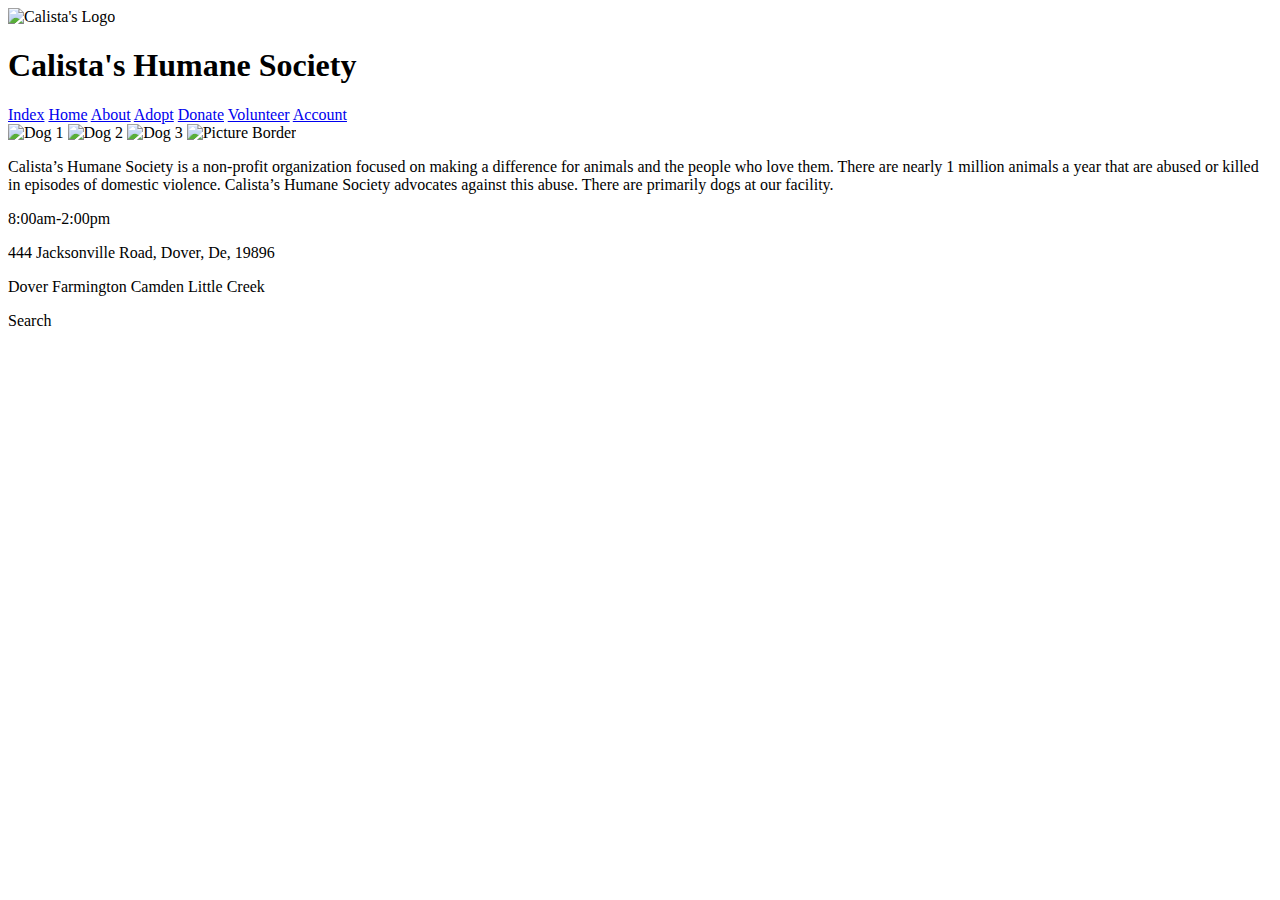
==== index.html @ 09af6541 "The Code" ====
<!DOCTYPE html>
<html lang="en">
<head>
    <meta charset="UTF-8">
    <meta http-equiv="X-UA-Compatible" content="IE=edge">
    <meta name="viewport" content="width=device-width, initial-scale=1.0">
    <title>Calista's Humane Society</title>
    <link rel="stylesheet" href="styles.css">
</head>
    <header>
        <img src="images/Untitled design.svg" alt="Calista's Logo">
        <h1>Calista's Humane Society</h1>
        <nav>
            <a href="index.html" class="index">Index</a>
            <a href="home.html" class="home">Home</a>
            <a href="about.html" class="about">About</a>
            <a href="adopt.html" class="adopt">Adopt</a>
            <a href="donate.html" class="donate">Donate</a>
            <a href="volunteer.html" class="volunteer">Volunteer</a>
            <a href="account.html" class="account">Account</a>
        </nav>
    </header>
    <section class="home">
        <img src="images/Untitled design (1).svg" alt="Dog 1">
        <img src="images/Untitled design (2).svg" alt="Dog 2">
        <img src="images/Untitled design (3).svg" alt="Dog 3">
        <img src="images/Untitled (250 × 250 px).svg" alt="Picture Border">
        <p>Calista’s Humane Society is a non-profit organization focused on making a difference for animals and the people who love them. There are nearly 1 million animals a year that are abused or killed in episodes of domestic violence. Calista’s Humane Society advocates against this abuse. There are primarily dogs at our facility.</p>
        <p>8:00am-2:00pm</p>
        <p>444 Jacksonville Road,  Dover, De, 19896</p>
        <p>Dover Farmington Camden Little Creek</p>
        <p>Search</p>
    </section>
</html>
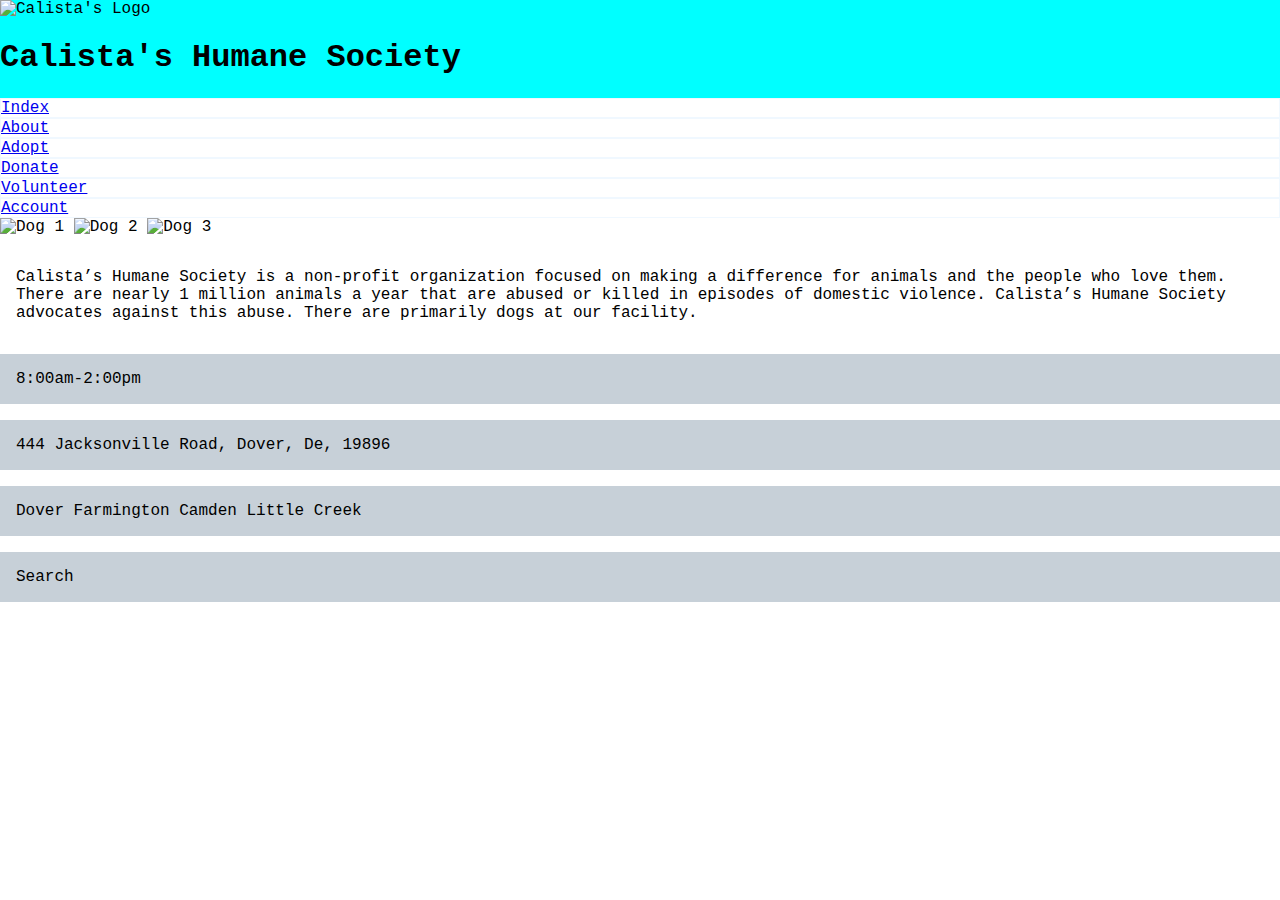
==== commit 14bd5756: "The Code" ====
--- a/index.html
+++ b/index.html
@@ -12,7 +12,6 @@
         <h1>Calista's Humane Society</h1>
         <nav>
             <a href="index.html" class="index">Index</a>
-            <a href="home.html" class="home">Home</a>
             <a href="about.html" class="about">About</a>
             <a href="adopt.html" class="adopt">Adopt</a>
             <a href="donate.html" class="donate">Donate</a>
@@ -24,11 +23,10 @@
         <img src="images/Untitled design (1).svg" alt="Dog 1">
         <img src="images/Untitled design (2).svg" alt="Dog 2">
         <img src="images/Untitled design (3).svg" alt="Dog 3">
-        <img src="images/Untitled (250 × 250 px).svg" alt="Picture Border">
-        <p>Calista’s Humane Society is a non-profit organization focused on making a difference for animals and the people who love them. There are nearly 1 million animals a year that are abused or killed in episodes of domestic violence. Calista’s Humane Society advocates against this abuse. There are primarily dogs at our facility.</p>
-        <p>8:00am-2:00pm</p>
-        <p>444 Jacksonville Road,  Dover, De, 19896</p>
-        <p>Dover Farmington Camden Little Creek</p>
-        <p>Search</p>
+        <p class="fancy">Calista’s Humane Society is a non-profit organization focused on making a difference for animals and the people who love them. There are nearly 1 million animals a year that are abused or killed in episodes of domestic violence. Calista’s Humane Society advocates against this abuse. There are primarily dogs at our facility.</p>
+        <p class="grey">8:00am-2:00pm</p>
+        <p class="grey">444 Jacksonville Road,  Dover, De, 19896</p>
+        <p class="grey">Dover Farmington Camden Little Creek</p>
+        <p class="grey">Search</p>
     </section>
 </html>--- a/styles.css
+++ b/styles.css
@@ -0,0 +1,66 @@
+body{
+    margin: 0;
+    font-family:'Courier New', Courier, monospace;
+}
+header{
+    background-color: aqua;
+}
+nav{
+    background-color: white;
+}
+p{
+    padding: 1rem;
+}
+h2{
+    padding: 1rem;
+}
+.grey{
+    background-color: #c7d0d8;
+}
+.fancy::before, .fancy::after{
+    position: absolute;
+    content: url(images/Border.svg);
+    transform: scale(1);
+    width: 2rem;
+    height: 2rem;
+}
+.fancy::before{
+    top: -1rem;
+    left: 0.5rem;
+}
+.fancy::after{
+    transform: rotate(180deg);
+    bottom: -0.5rem;
+    right: 0.5rem;
+}
+.fancy{
+    position: relative;
+}
+nav>a{
+    display: block;
+    background-color: white;
+    border:1px solid aliceblue ;
+
+}
+nav>a:hover{
+    background-color:aliceblue;
+}
+.border::before, .border::after{
+    position: absolute;
+    content: url(images/Border.svg);
+    transform: scale(1);
+    width: 2rem;
+    height: 2rem;
+}
+.border::before{
+    top: -1rem;
+    left: 0.5rem;
+}
+.border::after{
+    transform: rotate(180deg);
+    bottom: -0.5rem;
+    right: 0.5rem;
+}
+.border{
+    position: relative;
+}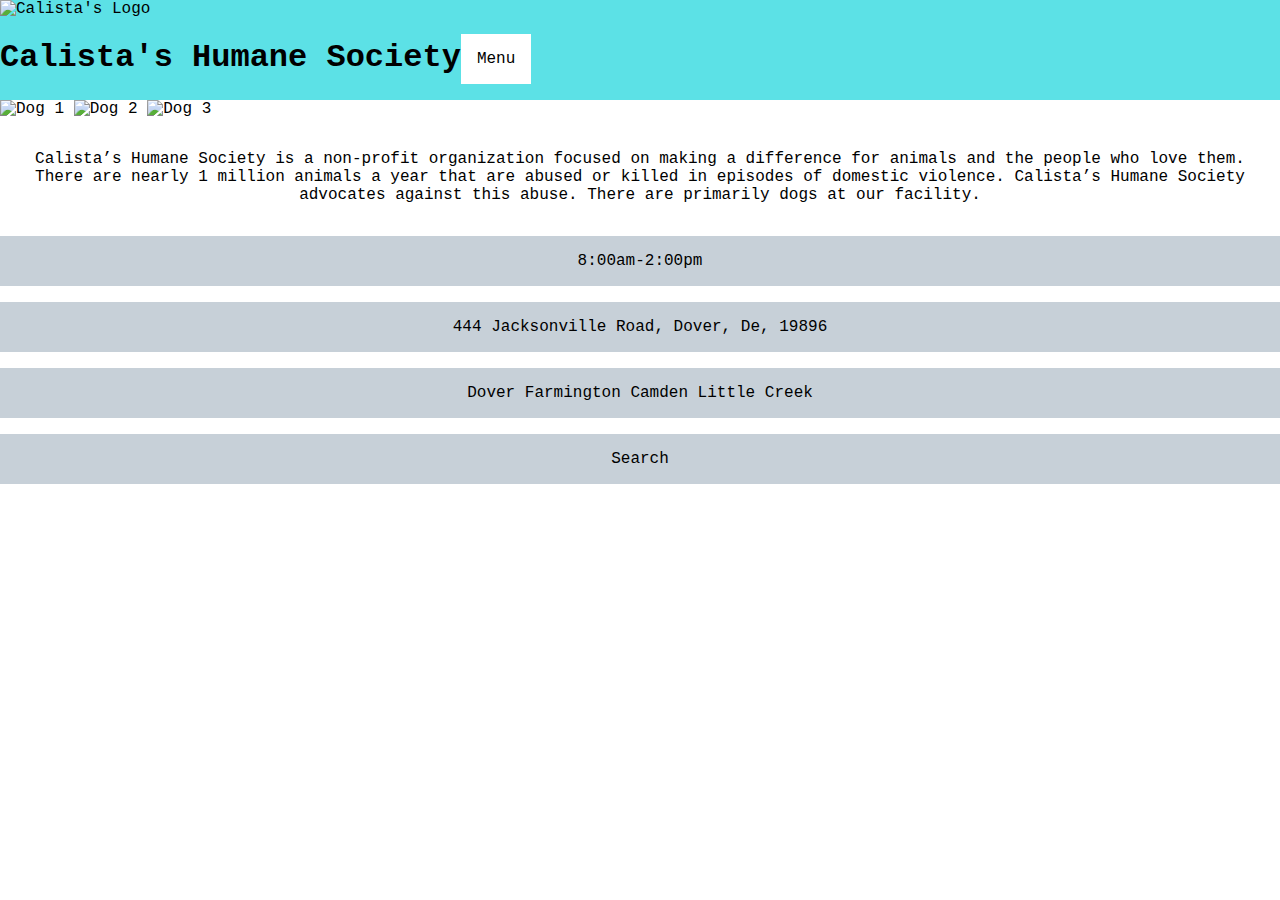
==== commit e0e581f3: "The Code" ====
--- a/index.html
+++ b/index.html
@@ -1,6 +1,7 @@
 <!DOCTYPE html>
 <html lang="en">
 <head>
+    <script src="scripts.js"></script>
     <meta charset="UTF-8">
     <meta http-equiv="X-UA-Compatible" content="IE=edge">
     <meta name="viewport" content="width=device-width, initial-scale=1.0">
@@ -8,16 +9,17 @@
     <link rel="stylesheet" href="styles.css">
 </head>
     <header>
-        <img src="images/Untitled design.svg" alt="Calista's Logo">
+       <img src="images/Untitled design.svg" alt="Calista's Logo">
         <h1>Calista's Humane Society</h1>
-        <nav>
+        <p onclick="toggleNav()" >Menu</p>
+            <nav class="toggle-nav">
             <a href="index.html" class="index">Index</a>
             <a href="about.html" class="about">About</a>
             <a href="adopt.html" class="adopt">Adopt</a>
             <a href="donate.html" class="donate">Donate</a>
             <a href="volunteer.html" class="volunteer">Volunteer</a>
             <a href="account.html" class="account">Account</a>
-        </nav>
+            </nav>
     </header>
     <section class="home">
         <img src="images/Untitled design (1).svg" alt="Dog 1">
--- a/styles.css
+++ b/styles.css
@@ -3,19 +3,38 @@
     font-family:'Courier New', Courier, monospace;
 }
 header{
-    background-color: aqua;
+    background-color: #5ce1e6;
+    display: flex;
+    position: relative;
+    flex-wrap: wrap;
+}
+header>img{
+    flex-basis: 100%;
+}
+header>p{
+    padding: 1rem;
+    background-color: white;
 }
 nav{
     background-color: white;
+    position: absolute;
+    bottom:-7rem;
+    right:-0.5rem;
+    display: none;
+}
+nav.show{
+    display: block;
 }
 p{
     padding: 1rem;
+    text-align: center;
 }
 h2{
     padding: 1rem;
 }
 .grey{
     background-color: #c7d0d8;
+    text-align: center;
 }
 .fancy::before, .fancy::after{
     position: absolute;
@@ -39,8 +58,8 @@
 nav>a{
     display: block;
     background-color: white;
-    border:1px solid aliceblue ;
-
+    border:1px solid aliceblue;
+    padding: 1rem;
 }
 nav>a:hover{
     background-color:aliceblue;
@@ -63,4 +82,14 @@
 }
 .border{
     position: relative;
+}
+.sidebyside{
+   width: 48%;
+}
+.pup{
+ display: block;
+ margin: auto;
+}
+img{
+    max-width: 100%;
 }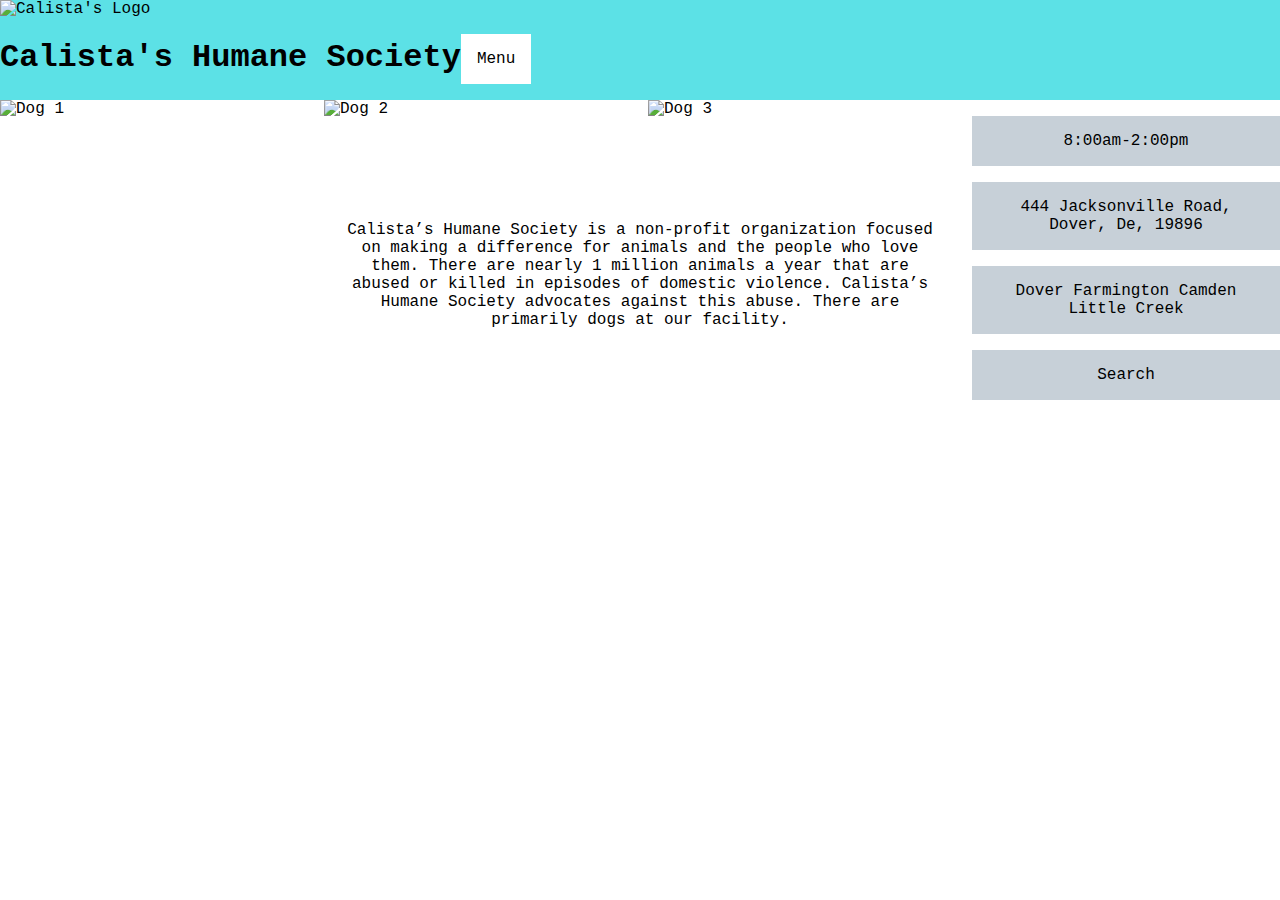
==== commit 8c00b0ae: "The Code" ====
--- a/index.html
+++ b/index.html
@@ -23,12 +23,14 @@
     </header>
     <section class="home">
         <img src="images/Untitled design (1).svg" alt="Dog 1">
-        <img src="images/Untitled design (2).svg" alt="Dog 2">
-        <img src="images/Untitled design (3).svg" alt="Dog 3">
-        <p class="fancy">Calista’s Humane Society is a non-profit organization focused on making a difference for animals and the people who love them. There are nearly 1 million animals a year that are abused or killed in episodes of domestic violence. Calista’s Humane Society advocates against this abuse. There are primarily dogs at our facility.</p>
+        <img class="sidebyside" src="images/Untitled design (2).svg" alt="Dog 2">
+        <img class="sidebyside" src="images/Untitled design (3).svg" alt="Dog 3">
+        <p class="fancy homeabout">Calista’s Humane Society is a non-profit organization focused on making a difference for animals and the people who love them. There are nearly 1 million animals a year that are abused or killed in episodes of domestic violence. Calista’s Humane Society advocates against this abuse. There are primarily dogs at our facility.</p>
+    <div class="homecontact">
         <p class="grey">8:00am-2:00pm</p>
         <p class="grey">444 Jacksonville Road,  Dover, De, 19896</p>
         <p class="grey">Dover Farmington Camden Little Creek</p>
         <p class="grey">Search</p>
+    </div>
     </section>
 </html>--- a/styles.css
+++ b/styles.css
@@ -92,4 +92,65 @@
 }
 img{
     max-width: 100%;
+}
+@media (min-width:700px){
+    section{
+        display: grid; 
+        grid-template-columns: 1fr 1fr 1fr 1fr;
+        gap: 1rem;
+    }
+    .homeabout{
+        grid-area: 2/2/3/4;
+    }
+    .sidebyside{
+        width: 100%;
+    }
+    .homecontact{
+        grid-area: 1/4/3/5;
+    }
+    .aboutpage{
+        grid-area: 1/3/2/4 ;
+    }
+    .goals{
+        grid-area: 1/4/4/5;
+    }
+    .description{
+        grid-area: 1/1/2/3;
+    }
+    .blue{
+        grid-area: 1/3/4/5;
+    }
+    .paw{
+        grid-area: 1/1/2/1 ;
+    }
+    .bone{
+        grid-area: 2/1/3/2;
+    }
+    .donation{
+        grid-area: 1/1/3/2;
+    }
+    .puppy{
+        grid-area: 1/3/3/4;
+    }
+    .runningdog{
+        grid-area:1/2/3/3;
+    }
+    .volunteering{
+        grid-area: 1/1/3/2;
+    }
+    .eventplanning{
+        grid-area: 1/4/3/5;
+    }
+    .handandheart{
+        grid-area: 1/2/3/4;
+    }
+    .accountsettings{
+        grid-area: 1/4/3/5;
+    }
+    .sidebar{
+        grid-area: 1/3/3/4;
+    }
+    .owner{
+        grid-area: 1/1/3/3;
+    }
 }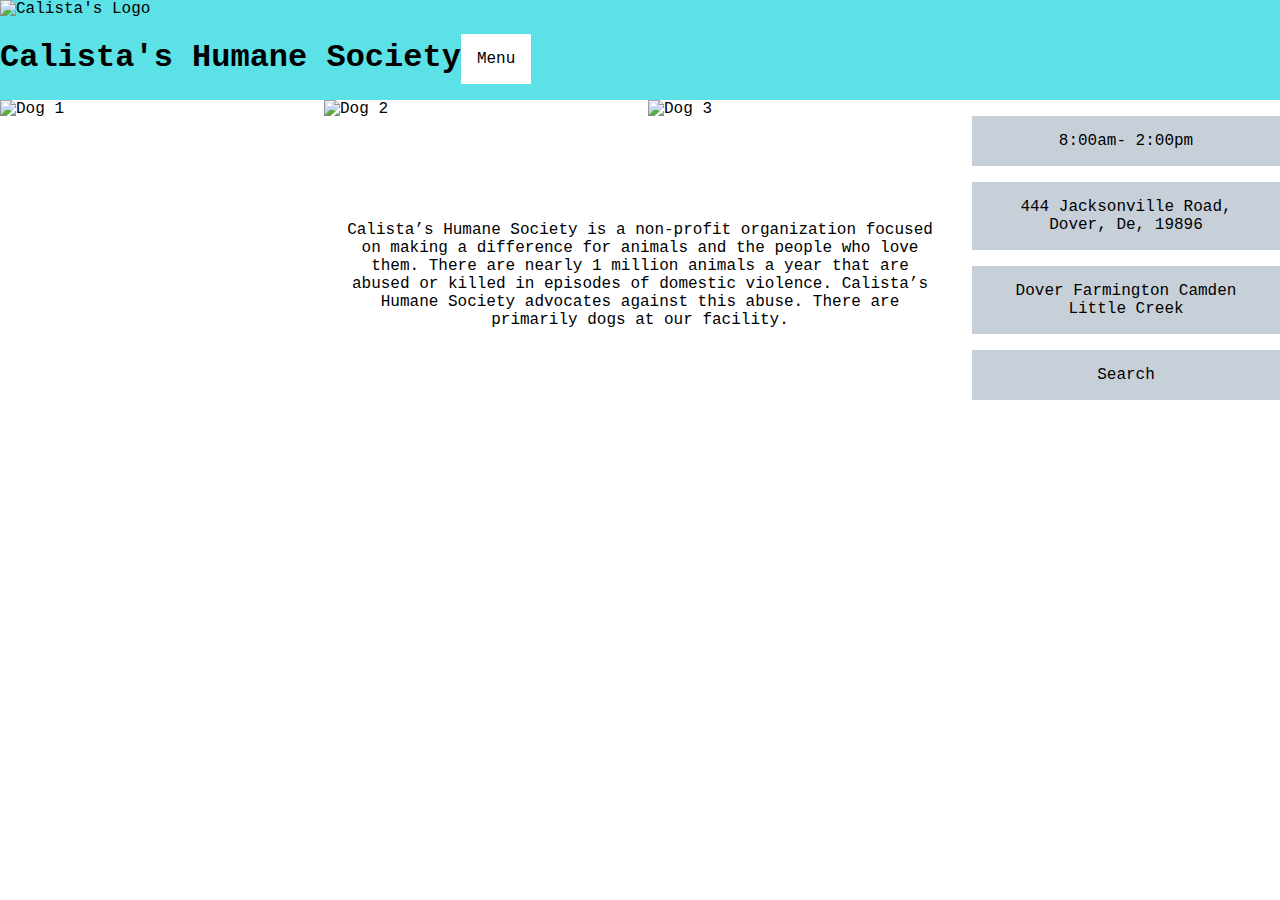
==== commit 7545652f: "The Code" ====
--- a/index.html
+++ b/index.html
@@ -9,7 +9,7 @@
     <link rel="stylesheet" href="styles.css">
 </head>
     <header>
-       <img src="images/Untitled design.svg" alt="Calista's Logo">
+       <img src="images/Untitleddesign.svg" alt="Calista's Logo">
         <h1>Calista's Humane Society</h1>
         <p onclick="toggleNav()" >Menu</p>
             <nav class="toggle-nav">
@@ -22,12 +22,12 @@
             </nav>
     </header>
     <section class="home">
-        <img src="images/Untitled design (1).svg" alt="Dog 1">
-        <img class="sidebyside" src="images/Untitled design (2).svg" alt="Dog 2">
-        <img class="sidebyside" src="images/Untitled design (3).svg" alt="Dog 3">
+        <img src="images/Untitleddesign(1).svg" alt="Dog 1">
+        <img class="sidebyside" src="images/Untitleddesign(2).svg" alt="Dog 2">
+        <img class="sidebyside" src="images/Untitleddesign(3).svg" alt="Dog 3">
         <p class="fancy homeabout">Calista’s Humane Society is a non-profit organization focused on making a difference for animals and the people who love them. There are nearly 1 million animals a year that are abused or killed in episodes of domestic violence. Calista’s Humane Society advocates against this abuse. There are primarily dogs at our facility.</p>
     <div class="homecontact">
-        <p class="grey">8:00am-2:00pm</p>
+        <p class="grey">8:00am- 2:00pm</p>
         <p class="grey">444 Jacksonville Road,  Dover, De, 19896</p>
         <p class="grey">Dover Farmington Camden Little Creek</p>
         <p class="grey">Search</p>
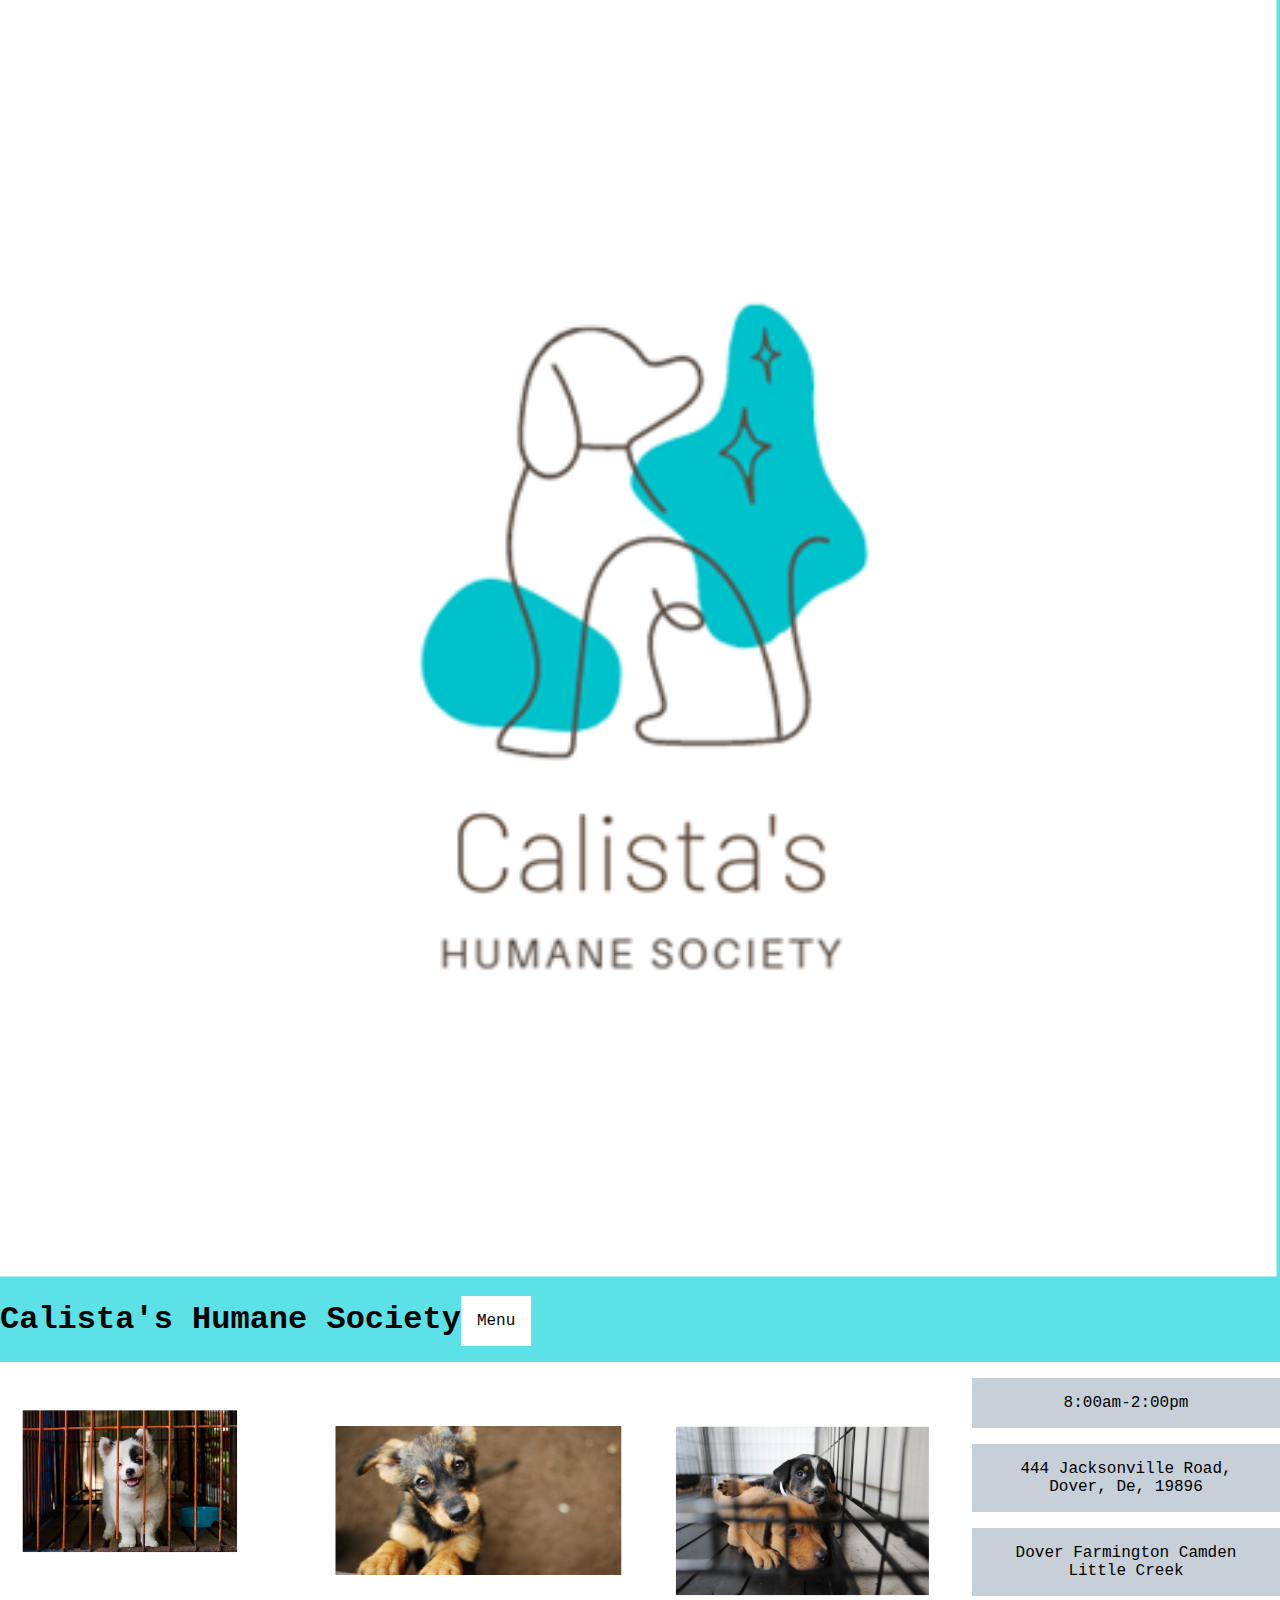
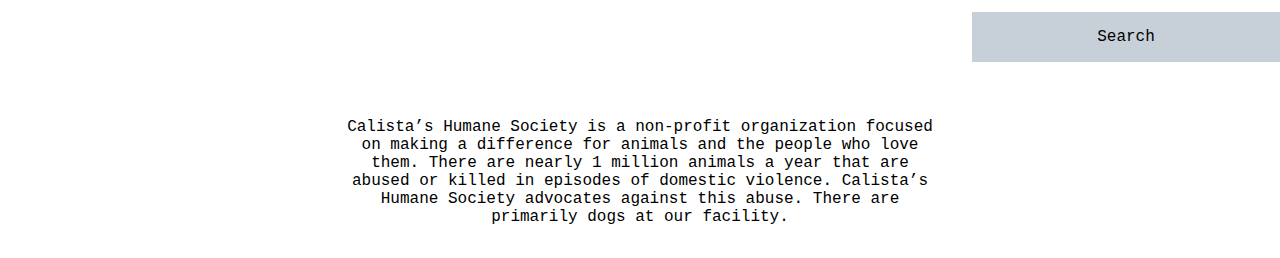
==== commit 29570475: "The Code" ====
--- a/index.html
+++ b/index.html
@@ -9,7 +9,7 @@
     <link rel="stylesheet" href="styles.css">
 </head>
     <header>
-       <img src="images/Untitleddesign.svg" alt="Calista's Logo">
+       <img src="Images/Untitleddesign.svg" alt="Calista's Logo">
         <h1>Calista's Humane Society</h1>
         <p onclick="toggleNav()" >Menu</p>
             <nav class="toggle-nav">
@@ -22,12 +22,12 @@
             </nav>
     </header>
     <section class="home">
-        <img src="images/Untitleddesign(1).svg" alt="Dog 1">
-        <img class="sidebyside" src="images/Untitleddesign(2).svg" alt="Dog 2">
-        <img class="sidebyside" src="images/Untitleddesign(3).svg" alt="Dog 3">
+        <img src="Images/Untitleddesign(1).svg" alt="Dog 1">
+        <img class="sidebyside" src="Images/Untitleddesign(2).svg" alt="Dog 2">
+        <img class="sidebyside" src="Images/Untitleddesign(3).svg" alt="Dog 3">
         <p class="fancy homeabout">Calista’s Humane Society is a non-profit organization focused on making a difference for animals and the people who love them. There are nearly 1 million animals a year that are abused or killed in episodes of domestic violence. Calista’s Humane Society advocates against this abuse. There are primarily dogs at our facility.</p>
     <div class="homecontact">
-        <p class="grey">8:00am- 2:00pm</p>
+        <p class="grey">8:00am-2:00pm</p>
         <p class="grey">444 Jacksonville Road,  Dover, De, 19896</p>
         <p class="grey">Dover Farmington Camden Little Creek</p>
         <p class="grey">Search</p>
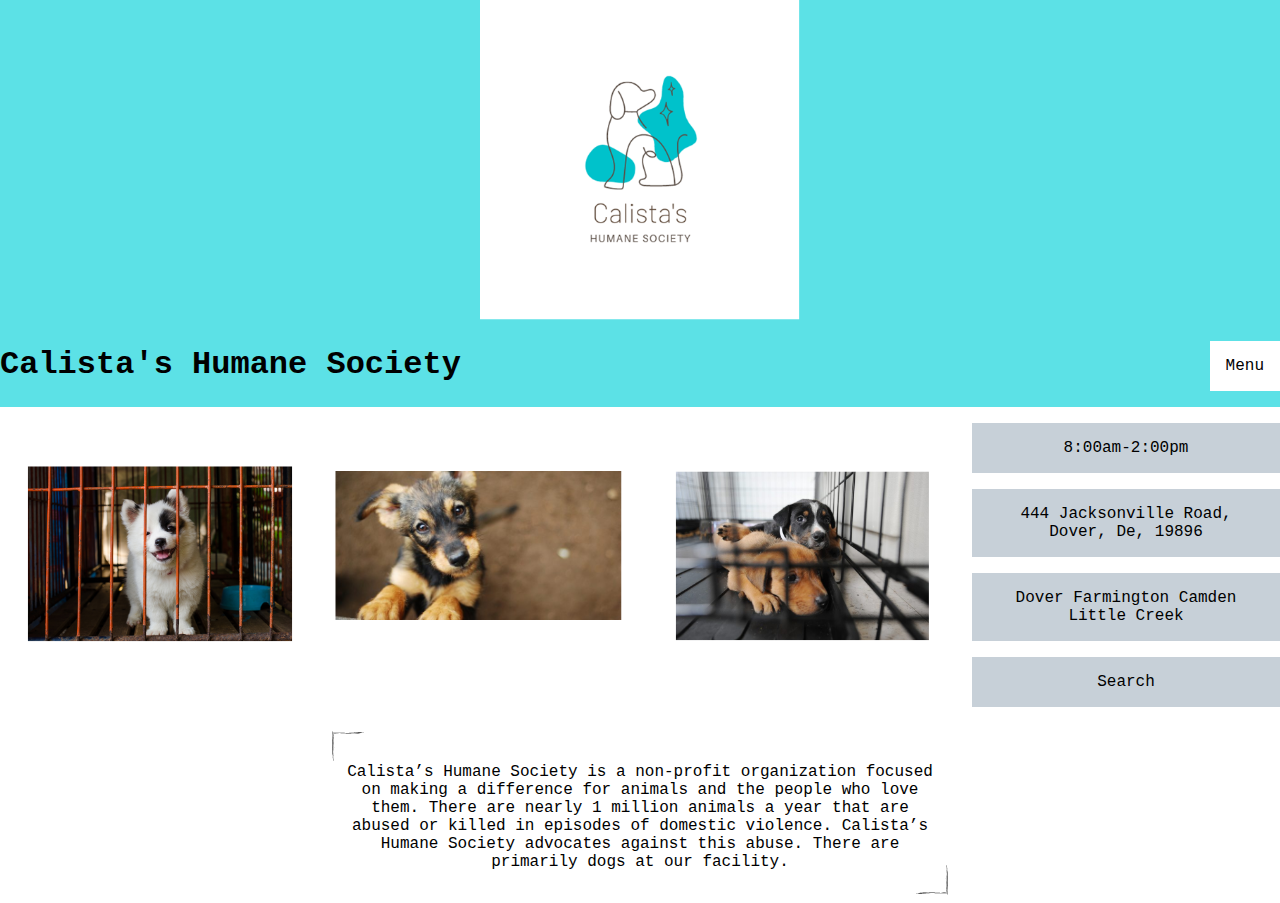
==== commit cf1b8ae1: "The Code" ====
--- a/index.html
+++ b/index.html
@@ -9,7 +9,9 @@
     <link rel="stylesheet" href="styles.css">
 </head>
     <header>
-       <img src="Images/Untitleddesign.svg" alt="Calista's Logo">
+        <div>
+        <img src="Images/Untitleddesign.svg" alt="Calista's Logo">
+        </div>
         <h1>Calista's Humane Society</h1>
         <p onclick="toggleNav()" >Menu</p>
             <nav class="toggle-nav">
--- a/styles.css
+++ b/styles.css
@@ -7,9 +7,14 @@
     display: flex;
     position: relative;
     flex-wrap: wrap;
+    justify-content: space-between;
 }
-header>img{
+header>div{
     flex-basis: 100%;
+    text-align: center;
+}
+header img{
+    max-width: 20rem;
 }
 header>p{
     padding: 1rem;
@@ -38,7 +43,7 @@
 }
 .fancy::before, .fancy::after{
     position: absolute;
-    content: url(images/Border.svg);
+    content: url(Images/Border.svg);
     transform: scale(1);
     width: 2rem;
     height: 2rem;
@@ -66,7 +71,7 @@
 }
 .border::before, .border::after{
     position: absolute;
-    content: url(images/Border.svg);
+    content: url(Images/Border.svg);
     transform: scale(1);
     width: 2rem;
     height: 2rem;
@@ -153,4 +158,7 @@
     .owner{
         grid-area: 1/1/3/3;
     }
+    img{
+        width: 100%;
+    }
 }